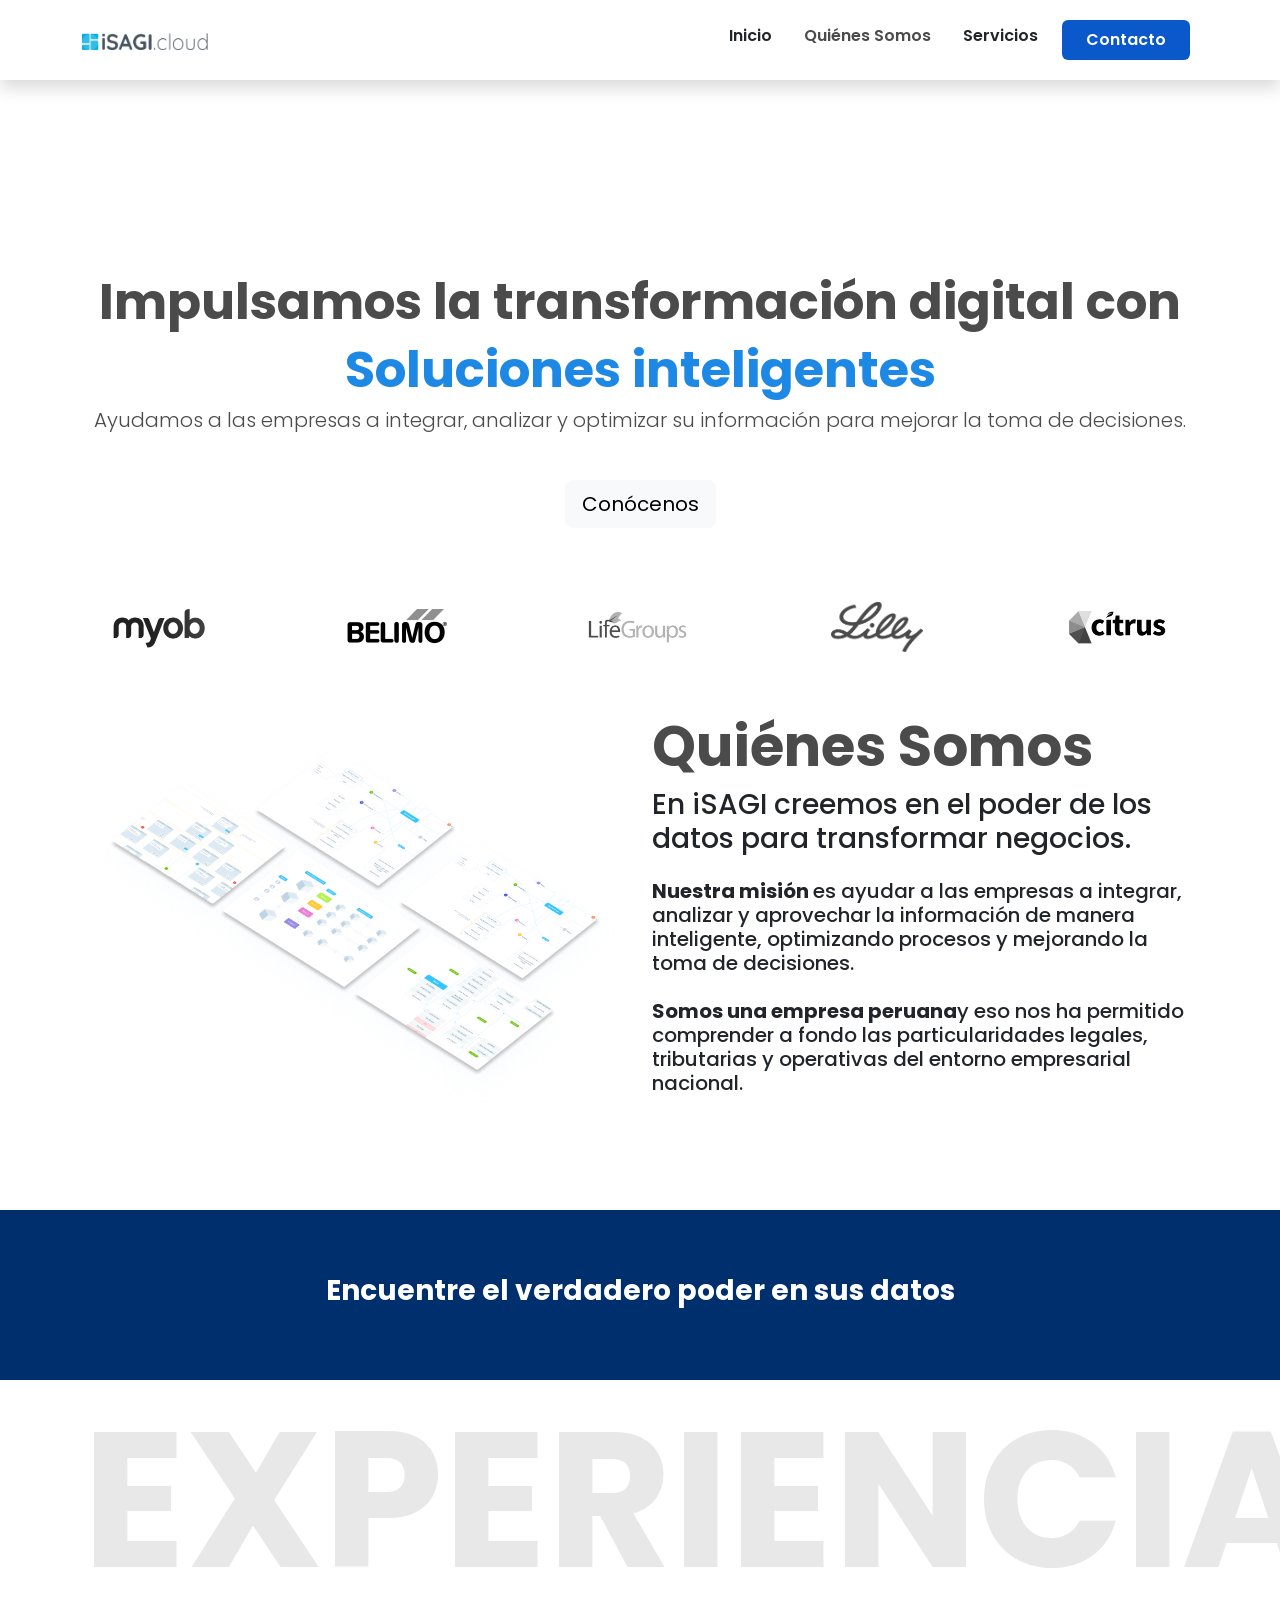
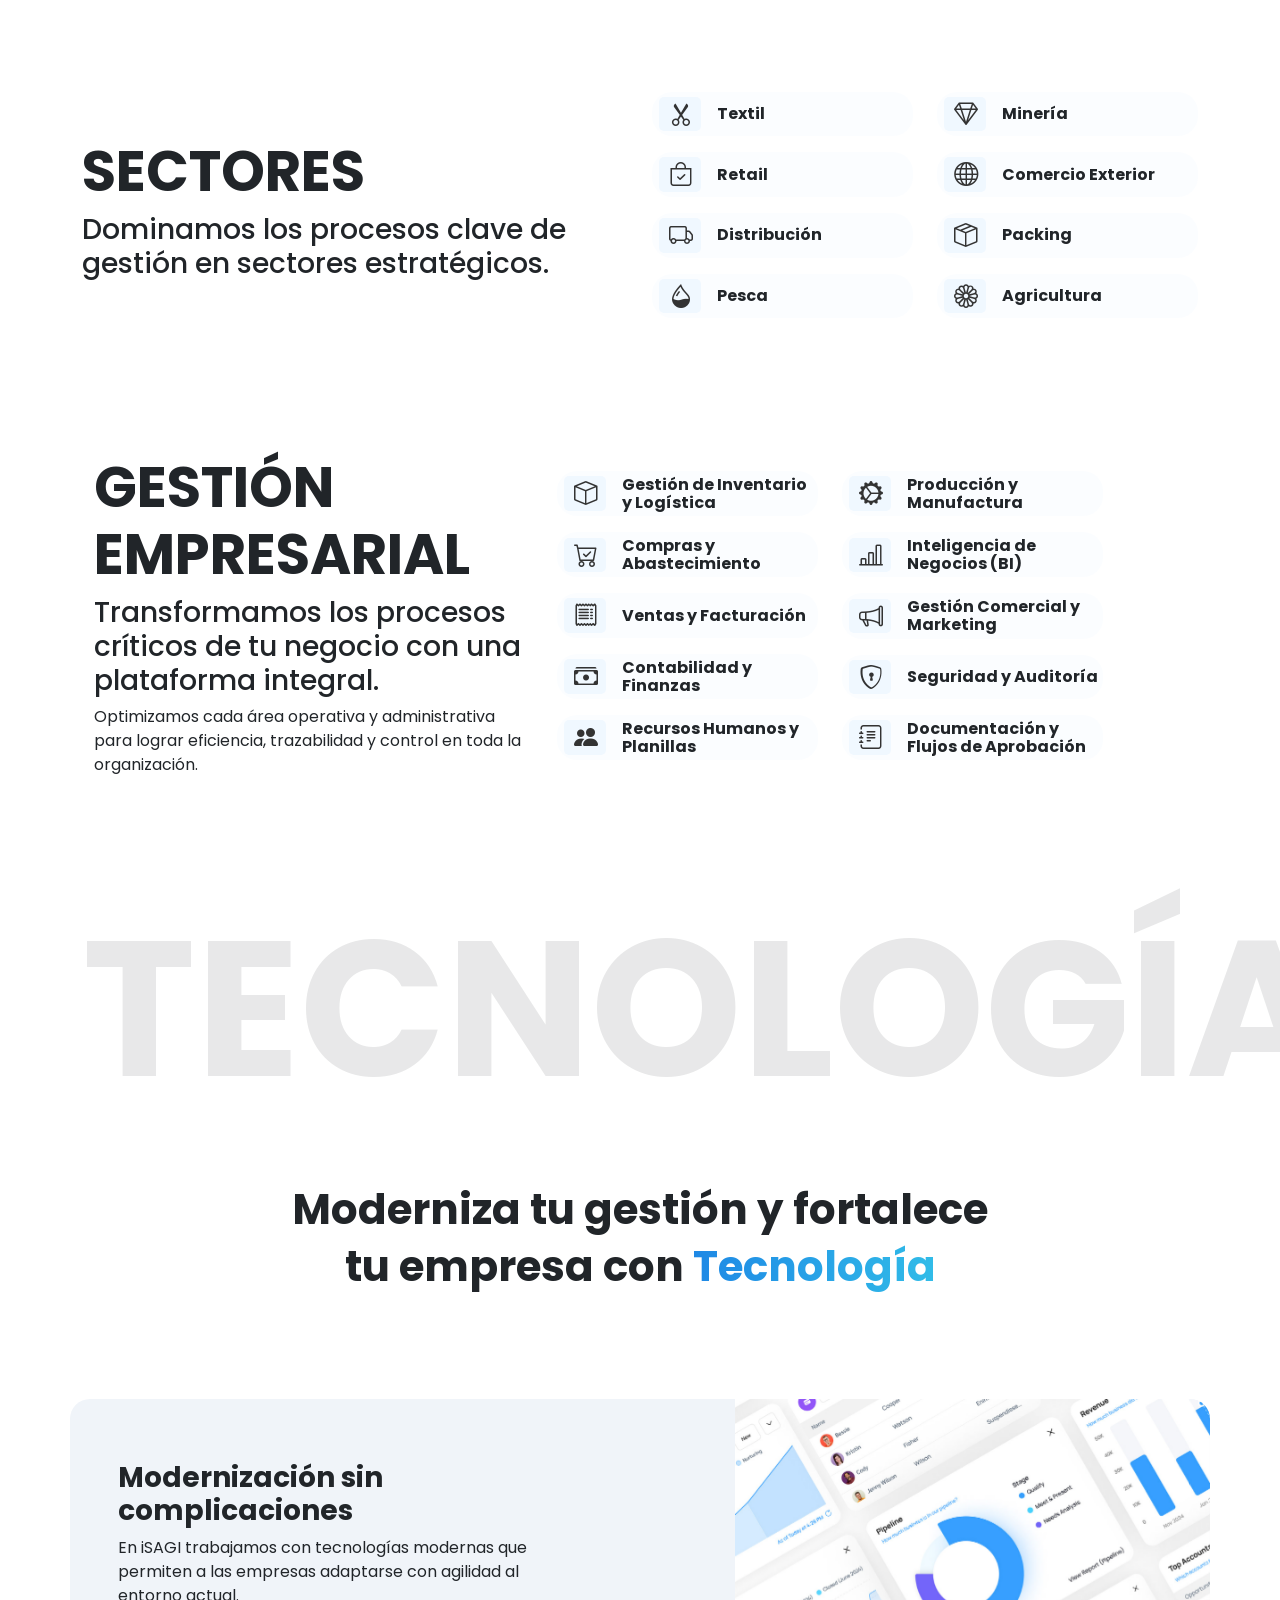
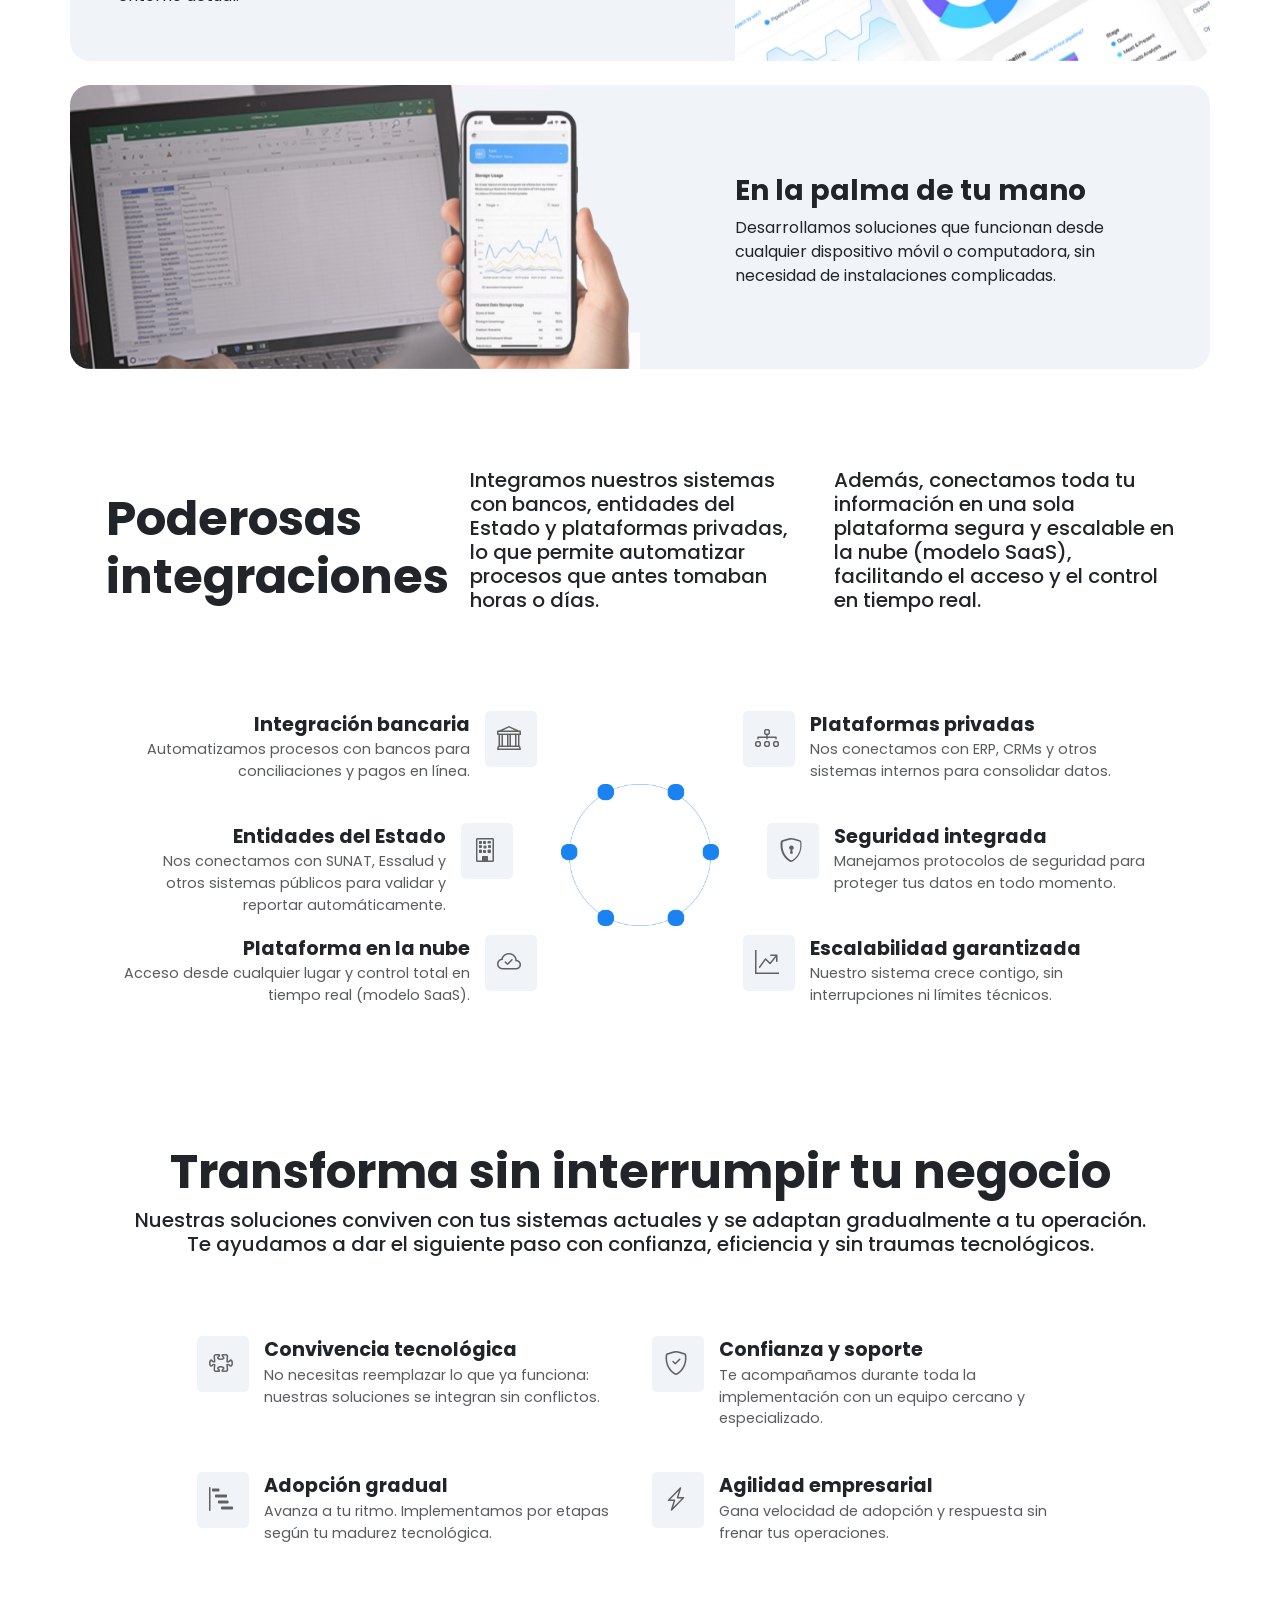
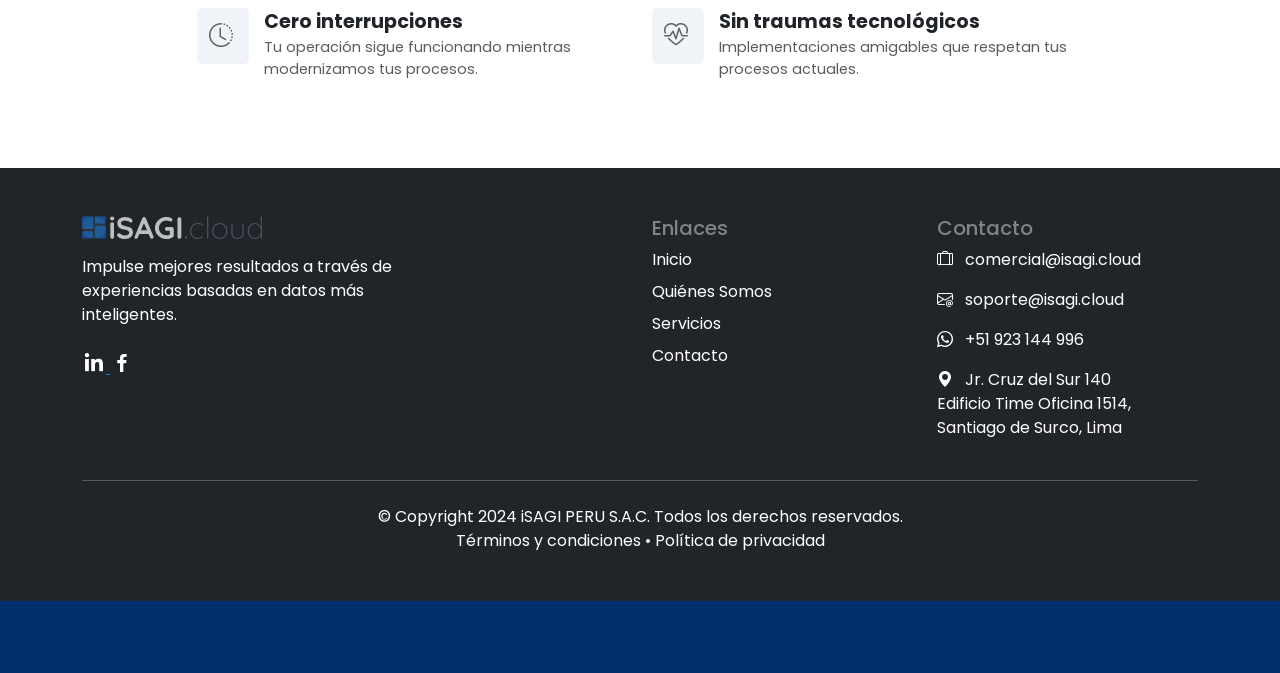
==== quienes-somos.html @ e59d082a "Add files via upload" ====
<!DOCTYPE html>
<html lang="es">
<head>
    <meta charset="UTF-8">
    <meta name="viewport" content="width=device-width, initial-scale=1.0">
    <title>iSAGI Cloud</title>
    
      <!-- Bootstrap Icons -->
      <link rel="stylesheet" href="https://cdn.jsdelivr.net/npm/bootstrap-icons/font/bootstrap-icons.css">
      <!-- Boxicons CSS -->
      <link rel="stylesheet" href="https://cdn.jsdelivr.net/npm/boxicons@2.1.4/css/boxicons.min.css">
      <script src="assets/vendor/swiper/swiper-bundle.min.js"></script>
    <!-- Bootstrap CSS -->
    <link href="https://cdn.jsdelivr.net/npm/bootstrap@5.3.0/dist/css/bootstrap.min.css" rel="stylesheet">
    
    <!-- Google Fonts (Poppins) -->
    <link rel="preconnect" href="https://fonts.googleapis.com">
    <link rel="preconnect" href="https://fonts.gstatic.com" crossorigin>
    <link href="https://fonts.googleapis.com/css2?family=Poppins:wght@400;600;700&display=swap" rel="stylesheet">
    <script src="js/swiper.min.js"></script>

    <!-- Custom CSS (debe ir después de Bootstrap) -->
    <link rel="stylesheet" href="style.css">
</head>
<body>

    <!-- Navigation -->
    <nav class="navbar navbar-expand-lg navbar-light bg-white py-3 shadow sticky">
        <div class="container">
            <a class="navbar-brand" href="index.html">
                <img src="images/iSAGI_Cloud_logo_white.png" alt="Isagi Logo" width="130">
            </a>
            <button class="navbar-toggler" type="button" data-bs-toggle="collapse" data-bs-target="#navbarNav" aria-controls="navbarNav" aria-expanded="false" aria-label="Toggle navigation">
                <span class="navbar-toggler-icon"></span>
            </button>
            <div class="collapse navbar-collapse" id="navbarNav">
                <ul class="navbar-nav ms-auto">
                    <li class="nav-item">
                        <a class="nav-link" href="index.html">Inicio</a>
                    </li>
                    <li class="nav-item">
                        <a class="nav-link active" aria-current="page" href="quienes-somos.html">Quiénes Somos</a>
                    </li>
                    <li class="nav-item">
                        <a class="nav-link" href="index.html#servicios">Servicios</a>
                    </li>
                    <li class="nav-item">
                        <a class="nav-link active btn btn-primary my-1 px-4" style="color:rgb(255, 255, 255);" aria-current="page" href="contactenos.html">Contacto</a>
                    </li>
                </ul>
            </div>
        </div>
    </nav>

    <!-- Main Content -->
    <main>
        <!-- Hero Section -->
        <section class="hero-section container my-5 py-5">
            <br>
            <br>
            <br>
            <br>
            <h2 class="display-3 fw-bold text-center"> Impulsamos la transformación digital con</h2>
            <h3 class="display-3 fw-bold text-center"> Soluciones inteligentes</h3>
            <h4 class="display-3 text-center"> Ayudamos a las empresas a integrar, analizar y optimizar su información para mejorar la toma de decisiones.</h4>
            <div class="my-4 pt-4 text-center">

                <a href="#quienes-somos" class="btn btn-light btn-lg">Conócenos</a>
            </div>

             <div class="container marcas">
                <div class="marcas-slider swiper">
                    <div class="swiper-wrapper">
                        <div class="swiper-slide"><img src="images/cliente/client-1.png" class="img-fluid" alt="">
                        </div>
                        <div class="swiper-slide"><img src="images/cliente/client-2.png" class="img-fluid" alt="">
                        </div>
                        <div class="swiper-slide"><img src="images/cliente/client-3.png" class="img-fluid" alt="">
                        </div>
                        <div class="swiper-slide"><img src="images/cliente/client-4.png" class="img-fluid" alt="">
                        </div>
                        <div class="swiper-slide"><img src="images/cliente/client-5.png" class="img-fluid" alt="">
                        </div>
                        <div class="swiper-slide"><img src="images/cliente/client-6.png" class="img-fluid" alt="">
                        </div>
                        <div class="swiper-slide"><img src="images/cliente/client-7.png" class="img-fluid" alt="">
                        </div>
                        <div class="swiper-slide"><img src="images/cliente/client-8.png" class="img-fluid" alt="">
                        </div>
                    </div>
                    <div class="swiper-pagination"></div>
                </div>
            </div>
            
            <div class="row align-items-center">
                <div id="quienes-somos" class="col-lg-6 text-center">
                    <img src="images/Group_543GRAFICO2.png" class="img-fluid rounded" alt="Equipo de Isagi">
                </div>
                <div class="col-lg-6">
                    <h1 class="display-4 fw-bold ">Quiénes Somos</h1>
                    <p class="h3">En iSAGI creemos en el poder de los datos para transformar negocios.</p>
                    <p class="h5 mt-4"><strong>Nuestra misión </strong>es ayudar a las empresas a integrar, analizar y aprovechar la información de manera inteligente, optimizando procesos y mejorando la toma de decisiones.</p> 
                    <p class="h5 mt-4"><strong>Somos una empresa peruana</strong>y eso nos ha permitido comprender a fondo las particularidades legales, tributarias y operativas del entorno empresarial nacional.</p>
                </div>
            </div>
        </section>
        
        <section class="mission-banner text-white text-center">
            <div class="container">
                <h3 class="fw-bold">Encuentre el verdadero poder en sus datos</h3>
                 </div>
        </section>

    </section> <br>
    <div id="experiencia"></div>
    <div class="container ">

        <div class="row">
           
            <div class="display-4 fw-xxl">EXPERIENCIA</div>
        </div>
        <br>
        <br>
        <br>
        <br>
        <div class="row align-items-center">
        </div>
    </div>
    <section>
        <div class="container">
            <div class="row align-items-center">
                <div class="col-md-6">
                    <h2 class="display-4 fw-bold">SECTORES</h2>
                    <p class="h3">Dominamos los procesos clave de gestión en sectores estratégicos.</p>
                </div>

                <div class="col-md-3">
                    <div class="rubro">
                        <div><i class="bi bi-scissors"></i></div>
                        <div>Textil</div>
                    </div>
                    <div class="rubro">
                        <div><i class="bi bi-bag-check"></i></div>
                        <div>Retail</div>
                    </div>
                    <div class="rubro">
                        <div><i class="bi bi-truck"></i></div>
                        <div>Distribución</div>
                    </div>
                    <div class="rubro">
                        <div><i class="bi bi-droplet-half"></i></div>
                        <div>Pesca</div>
                    </div>
                </div>

                <div class="col-md-3">
                    <div class="rubro">
                        <div><i class="bi bi-gem"></i></div>
                        <div>Minería</div>
                    </div>
                    <div class="rubro">
                        <div><i class="bi bi-globe"></i></div>
                        <div>Comercio Exterior</div>
                    </div>
                    <div class="rubro">
                        <div><i class="bi bi-box-seam"></i></div>
                        <div>Packing</div>
                    </div>
                    <div class="rubro">
                        <div><i class="bi bi-flower1"></i></div>
                        <div>Agricultura</div>
                    </div>
                </div>

            </div>
        </div>
    </section>
    <br>
    <br>
    <br>
    <br>
    <br>
    <section>
        <div class="container">
            <div class="row align-items-center">
                <div class="col-md-5 px-4">
                    <h2 class="display-4 fw-bold">GESTIÓN EMPRESARIAL</h2>
                    <p class="h3">Transformamos los procesos críticos de tu negocio con una plataforma integral.<br>
                    </p>
                    <p>
                        Optimizamos cada área operativa y administrativa para lograr eficiencia, trazabilidad y
                        control en toda la organización.
                    </p>
                </div>
                <div class="col-md-3">
                    <div class="rubro">
                        <div><i class="bi bi-box"></i></div>
                        <div>Gestión de Inventario y Logística</div>
                    </div>
                    <div class="rubro">
                        <div><i class="bi bi-cart-check"></i></div>
                        <div>Compras y Abastecimiento</div>
                    </div>
                    <div class="rubro">
                        <div><i class="bi bi-receipt"></i></div>
                        <div>Ventas y Facturación</div>
                    </div>
                    <div class="rubro">
                        <div><i class="bi bi-cash-stack"></i></div>
                        <div>Contabilidad y Finanzas</div>
                    </div>
                    <div class="rubro">
                        <div><i class="bi bi-people-fill"></i></div>
                        <div>Recursos Humanos y Planillas</div>
                    </div>
                </div>

                <div class="col-md-3">
                    <div class="rubro">
                        <div><i class="bi bi-gear-wide-connected"></i></div>
                        <div>Producción y Manufactura</div>
                    </div>
                    <div class="rubro">
                        <div><i class="bi bi-bar-chart-line"></i></div>
                        <div>Inteligencia de Negocios (BI)</div>
                    </div>
                    <div class="rubro">
                        <div><i class="bi bi-megaphone"></i></div>
                        <div>Gestión Comercial y Marketing</div>
                    </div>
                    <div class="rubro">
                        <div><i class="bi bi-shield-lock"></i></div>
                        <div>Seguridad y Auditoría</div>
                    </div>
                    <div class="rubro">
                        <div><i class="bi bi-journal-text"></i></div>
                        <div>Documentación y Flujos de Aprobación</div>
                    </div>
                </div>
            </div>
        </div>
    </section>
    <br>
    <br>
    <br>
    <br>
    <br>
    <div id="tecnología"></div>
    <div class="container">
        <div class="row">
            <div class="display-4 fw-xxl "> TECNOLOGÍA</div>
        </div>
    </div>
    <section>
        <div class="container ">
            <div class="row align-items-center justify-content-center min-vh-2">
                <div class="col-md-8 text-center">
                    <h2 class="display-5 fw-bold"><small>Moderniza tu gestión y fortalece tu empresa con <span
                                class="gradient-text">Tecnología</span></small></h2>
                </div>
            </div>
            <div class="row align-items-center box mt-4">
                <div class="col-md-5 px-4 py-4 mx-4">
                    <h2 class="h3 fw-bold mt-4">Modernización sin complicaciones</h2>
                    <p>
                        En iSAGI trabajamos con tecnologías modernas que permiten a las empresas adaptarse con agilidad
                        al entorno actual.
                    </p>
                </div>
                <div class="col-md-5 box-img-br">
                    <img src="/images/imagen 1.png" alt="garfico1" class="img-fluid">
                </div>
            </div>
            <div class="row align-items-center box mt-4">
                <div class="col-md-6 box-img-br">
                    <img src="/images/imagen 2.png" alt="garfico1" class="img-fluid">
                </div>
                <div class="col-md-5 px-4 py-4 mx-4">
                    <h2 class="h3 fw-bold mt-4">En la palma de tu mano</h2>
                    <p>
                        Desarrollamos soluciones que funcionan desde cualquier dispositivo móvil o computadora, sin
                        necesidad de instalaciones complicadas.
                    </p>
                </div>

            </div>
            <div class="row align-items-center py-4 px-4 mt-4">
                <div class="container text-center">
                    <div class="row align-items-center min-vh-2 mb-4">
                        <div class="col-12 col-md-4 text-start">
                            <h2 class="display-5 fw-bold">Poderosas integraciones</h2>
                        </div>
                        <div class="col-12 col-md-8 ">
                            <div class="fw-bold d-flex align-items-end">
                                <p class=" text-start h5 pb-3 pe-4">
                                    Integramos nuestros sistemas con bancos, entidades del Estado y plataformas
                                    privadas,
                                    lo que permite automatizar procesos que antes tomaban horas o días.
                                </p>
                                <p class=" text-start h5 pb-3">
                                    Además, conectamos toda tu información en una sola plataforma segura y escalable en
                                    la nube
                                    (modelo SaaS),
                                    facilitando el acceso y el control en tiempo real.
                                </p>
                            </div>
                        </div>
                    </div>
                    <div class="row align-items-center">
                        
                        <div class="col-12 col-md-5 text-end">
                            <div class="tag">
                                <div class="tag-text">
                                    <h5 class="fw-bold">Integración bancaria</h5>
                                    <p class="text-muted">Automatizamos procesos con bancos para conciliaciones y
                                        pagos en línea.</p>
                                </div>
                                <div class="tag-icon">
                                    <i class="bi bi-bank h4 text-primary me-3"></i>
                                </div>
                            </div>
                            <div class="tag me-4">
                                <div class="tag-text">
                                    <h5 class="fw-bold">Entidades del Estado</h5>
                                    <p class="text-muted">Nos conectamos con SUNAT, Essalud y otros sistemas
                                        públicos para validar y reportar automáticamente.</p>
                                </div>
                                <div class="tag-icon">
                                    <i class="bi bi-building h4 text-primary me-3"></i>
                                </div>
                            </div>
                            <div class="tag">
                                <div class="tag-text">
                                    <h5 class="fw-bold">Plataforma en la nube</h5>
                                    <p class="text-muted">Acceso desde cualquier lugar y control total en tiempo
                                        real (modelo SaaS).</p>
                                </div>
                                <div class="tag-icon">
                                    <i class="bi bi-cloud-check h4 text-primary me-3"></i>
                                </div>
                            </div>
                        </div>

                        
                        <div class="col-12 col-md-2 my-4">
                            <img src="images/atomo.png" class="img-fluid" style="margin-bottom: 3rem;"
                                alt="Integraciones en la nube">
                        </div>

                        
                        <div class="col-12 col-md-5 text-start">
                            <div class="tag">
                                <div class="tag-icon">
                                    <i class="bi bi-diagram-3 h4 text-primary me-3"></i>
                                </div>
                                <div class="tag-text">
                                    <h5 class="fw-bold">Plataformas privadas</h5>
                                    <p class="text-muted">Nos conectamos con ERP, CRMs y otros sistemas internos
                                        para consolidar datos.</p>
                                </div>
                            </div>
                            <div class="tag ms-4">
                                <div class="tag-icon">
                                    <i class="bi bi-shield-lock h4 text-primary me-3"></i>
                                </div>
                                <div class="tag-text">
                                    <h5 class="fw-bold">Seguridad integrada</h5>
                                    <p class="text-muted">Manejamos protocolos de seguridad para proteger tus datos
                                        en todo momento.</p>
                                </div>
                            </div>
                            <div class="tag">
                                <div class="tag-icon">
                                    <i class="bi bi-graph-up-arrow h4 text-primary me-3"></i>
                                </div>
                                <div class="tag-text">
                                    <h5 class="fw-bold">Escalabilidad garantizada</h5>
                                    <p class="text-muted">Nuestro sistema crece contigo, sin interrupciones ni
                                        límites técnicos.</p>
                                </div>
                            </div>

                        </div>
                    </div>
                </div>
            </div>

            <div class="row align-items-center  justify-content-center py-4 px-4 mt-4 ">
                <div class="col-md-12 px-4 text-center">
                    <h2 class="display-5 h3 fw-bold mt-4">Transforma sin interrumpir tu negocio</h2>
                    <p class="h5">
                        Nuestras soluciones conviven con tus sistemas actuales y se adaptan gradualmente a tu
                        operación.<br>
                        Te ayudamos a dar el siguiente paso con confianza, eficiencia y sin traumas tecnológicos.
                    </p>
                </div>
            </div>

            <div class="row align-items-center  justify-content-center py-4 px-4 mt-4">
              
                <div class="col-12 col-md-5 text-start">
                    <div class="tag mb-4">
                        <div class="tag-icon">
                            <i class="bi bi-puzzle h4 text-primary me-3"></i>
                        </div>
                        <div class="tag-text">
                            <h5 class="fw-bold">Convivencia tecnológica</h5>
                            <p class="text-muted">No necesitas reemplazar lo que ya funciona: nuestras soluciones se
                                integran sin conflictos.</p>
                        </div>
                    </div>
                    <div class="tag mb-4">
                        <div class="tag-icon">
                            <i class="bi bi-bar-chart-steps h4 text-primary me-3"></i>
                        </div>
                        <div class="tag-text">
                            <h5 class="fw-bold">Adopción gradual</h5>
                            <p class="text-muted">Avanza a tu ritmo. Implementamos por etapas según tu madurez
                                tecnológica.</p>
                        </div>
                    </div>
                    <div class="tag">
                        <div class="tag-icon">
                            <i class="bi bi-clock-history h4 text-primary me-3"></i>
                        </div>
                        <div class="tag-text">
                            <h5 class="fw-bold">Cero interrupciones</h5>
                            <p class="text-muted">Tu operación sigue funcionando mientras modernizamos tus procesos.</p>
                        </div>
                    </div>
                </div>

             
                <div class="col-12 col-md-5 text-start">
                    <div class="tag mb-4">
                        <div class="tag-icon">
                            <i class="bi bi-shield-check h4 text-primary me-3"></i>
                        </div>
                        <div class="tag-text">
                            <h5 class="fw-bold">Confianza y soporte</h5>
                            <p class="text-muted">Te acompañamos durante toda la implementación con un equipo cercano y
                                especializado.</p>
                        </div>
                    </div>
                    <div class="tag mb-4">
                        <div class="tag-icon">
                            <i class="bi bi-lightning-charge h4 text-primary me-3"></i>
                        </div>
                        <div class="tag-text">
                            <h5 class="fw-bold">Agilidad empresarial</h5>
                            <p class="text-muted">Gana velocidad de adopción y respuesta sin frenar tus operaciones.</p>
                        </div>
                    </div>
                    <div class="tag">
                        <div class="tag-icon">
                            <i class="bi bi-heart-pulse h4 text-primary me-3"></i>
                        </div>
                        <div class="tag-text">
                            <h5 class="fw-bold">Sin traumas tecnológicos</h5>
                            <p class="text-muted">Implementaciones amigables que respetan tus procesos actuales.</p>
                        </div>
                    </div>
                </div>
            </div>
        </div>
     
    </section>
    <br>
    <footer class="footer bg-dark text-white py-5">
        <div class="container">
            <div class="row">
                <!-- Columna 1: Logo y descripción -->
                <div class="col-md-4 pr-4">
                    <img src="images/logo-dark.svg" alt="iSAGI Logo" width="180" class="mb-3">
                    <p>Impulse mejores resultados a través de experiencias basadas en datos más inteligentes.</p>
                    <div class="social-links mt-4">
                        <a href="https://linkedin.com/company/isagi" target="_blank">
                            <i class="bx bxl-linkedin" style="font-size: 1.5rem; color: white;"></i>
                        </a>
                        <a href="https://www.facebook.com/profile.php?id=100078693523876" target="_blank">
                            <i class="bx bxl-facebook" style="font-size: 1.5rem; color: white;"></i>
                        </a>
                    </div>
                </div>

                <div class="col-md-2">
                </div>

                <div class="col-md-3">
                    <h5 style="color: rgb(131, 131, 131);">Enlaces</h5>
                    <ul class="list-unstyled">
                        <li class="pb-2"><a href="index.html" class="text-white text-decoration-none ">Inicio</a></li>
                        <li class="pb-2"><a href="quienes-somos.html" class="text-white text-decoration-none">Quiénes
                                Somos</a></li>
                        <li class="pb-2"><a href="index.html#servicios" class="text-white text-decoration-none">Servicios</a>
                        </li>
                        <li class="pb-2"><a href="contactenos.html" class="text-white text-decoration-none">Contacto</a>
                        </li>
                    </ul>
                </div>

                <div class="col-md-3">
                    <h5 style="color: rgb(131, 131, 131);">Contacto</h5>
                    <p><i class="bi bi-suitcase-lg"></i> <span class="ms-2 text-white">
                            comercial@isagi.cloud
                        </span></p>
                    <p><i class="bi bi-envelope-at"></i> <span class="ms-2 text-white">
                            soporte@isagi.cloud
                        </span></p>
                    <p><i class="bi bi-whatsapp"></i><span class="ms-2 text-white">
                            +51 923 144 996
                        </span>
                    </p>
                    <p><i class="bi bi-geo-alt-fill"></i><span class="ms-2 text-white">
                            Jr. Cruz del Sur 140<br>
                            Edificio Time Oficina 1514,<br>
                            Santiago de Surco, Lima</p>
                    </span>
                    </p>
                </div>

            </div>

            <hr class="my-4 border-light">

            <!-- Copyright y Políticas -->
            <div class="text-center">
                <p class="mb-0">© Copyright 2024 iSAGI PERU S.A.C. Todos los derechos reservados.</p>
                <a href="terminos.html" class="text-white text-decoration-none">Términos y condiciones</a> •
                <a href="politica-privacidad.html" class="text-white text-decoration-none">Política de privacidad</a>
            </div>
        </div>
    </footer>
    </main>

    <!-- Footer -->
    <footer class="footer-dark text-white pt-5 pb-4"></footer>

    <!-- Bootstrap JS -->
    <script src="https://cdn.jsdelivr.net/npm/bootstrap@5.3.0/dist/js/bootstrap.bundle.min.js"></script>
    <script src="js/swiper.min.js"></script>
    <script src="js/main.js"></script>



<!-- scrip Swiper 
<script>
  const swiper = new Swiper('.swiper', {
    loop: true,
    slidesPerView: 2, 
    spaceBetween: 20, 
    
    autoplay: {
      delay: 0,
      disableOnInteraction: false, 
    },

    speed: 5000, // Aumentamos la velocidad para un deslizamiento más lento y suave
    grabCursor: true, 
    
    breakpoints: {
      576: {
        slidesPerView: 3,
        spaceBetween: 30
      },
      768: {
        slidesPerView: 4,
        spaceBetween: 40
      },
      992: {
        slidesPerView: 6, // Mostramos más logos en pantallas grandes
        spaceBetween: 50
      }
    }
  });
</script>-->
</body>
</html>
---- style.css ----
:root {
    --primary-color: #1e88e5;
    --secondary-color: #002F6D;
    --accent-color: #696969;
    --text-color: #212529;
    --header-color: #4b4b4b;
    --background-color: #FFFFFF;
  }
  
  body {
      font-family: 'Poppins', sans-serif; 
      color: var(--text-color);
      background-color: var(--background-color);
  }
  
  .navbar-nav .nav-link {
      font-weight: 600;
      color: var(--text-color);
      margin: 0 0.5rem;
  }
  
  .navbar-nav .nav-link.active,
  .navbar-nav .nav-link:hover {
      color: var(--header-color);
  }

  .hero-section h1 {
      color: var(--header-color);
  }

  .hero-section h2 {
    color: var(--header-color);
    font-size: 50px;
}

.hero-section h3 {
    color: var(--primary-color);
    font-size: 50px;
}
.hero-section h4 {
    color: var(--header-color);
    font-size: 20px;
}
.hero-section h5 {
    color: var(--header-color);
    font-size: 25px;
}

  .hero-section .lead {
      color: var(--accent-color);
      font-size: 1.25rem;
  }
  .tag-text h5 {
    font-size: 1.2em;
    line-height: 1.5;
    margin-bottom: 0;
  }

  .mission-banner {
      background-color: var(--secondary-color);
      padding: 4rem 0; 
  }
    
  .footer-dark {
      background-color: var(--secondary-color);
  }
  
  .footer-dark a {
      text-decoration: none;
      transition: color 0.3s;
  }
  
  .footer-dark a:hover {
      color: #ddd;
      text-decoration: underline;
  }

 /*Swiper Styles */

  .marcas {
    padding: 40px 0;
    overflow: hidden;
    background-color: white;
    min-height: auto;
  }
  
  .marcas-slider {
    /* max-width: 700px; */
    margin: 0 auto;
    padding: 0 15px;
    overflow: hidden;
  }
  
  .marcas .swiper-wrapper {
    display: flex; /* necesario */
    align-items: center;
  }
  
  .marcas .swiper-slide {
    display: flex;
    justify-content: center;
    align-items: center;
    padding: 10px;
    min-width: 120px;
  }
  
  .marcas .swiper-slide img {
    max-height: 50px;
    width: auto;
    filter: grayscale(100%);
    transition: filter 0.3s ease;
  }
  
  .marcas .swiper-slide img:hover {
    filter: grayscale(0%);
    transform: scale(1.05);
  }
  
  .text-gradient-flash {
    background: linear-gradient(to right, var(--secondary), var(--primary));
    background-size: 200% auto;
    background-clip: text;
    -webkit-background-clip: text;
    color: transparent;
    -webkit-text-fill-color: transparent;
    animation: flashGradient 2.5s ease-in;
  }
  
  @keyframes flashGradient {
    to {
      background-position: -200% center; /* MUEVE en 2000ms aprox */
    }
  }
  .lead strong,
  strong {
    font-weight: bold;
    font-size: inherit;
  }
  
  .fw-xxl {
    font-weight: bold;
    opacity: 0.1;
    transition: all 0.8s ease;
    font-size: 12rem;
    height: 12rem;
    line-height: 12rem;
  }
  
  .fw-xxlx:hover {
    opacity: 1;
    font-size: 3.5rem;
  }
  .rubro {
    background: #f0f8ff4e;
    padding: 5px 2px 5px 2px;
    border-radius: 20px;
    margin-bottom: 1rem;
    display: flex;
    align-items: center;
  }
  .rubro i {
    color: #333;
    margin-right: .5rem !important;
    font-size: 1.5rem;
  }
  .rubro div {
    margin-left: 1rem;
    font-size: 1.0rem;
    line-height: 1.1rem;
    font-weight: bold;
  }
  .rubro div:nth-child(1)  {
    margin-left: 5px;
    font-size: 1.0rem;
    font-weight: bold;
    background-color: aliceblue;
    padding: 5px 0 5px 10px;
    border-radius: 5px;
  }
  
  .gradient-text {
    /* background: linear-gradient(90deg, #0b57d0, #4285f4); */
    background: linear-gradient(90deg, #1e88e5, #31bce8);
    background-clip: text;              /* propiedad estándar */
    -webkit-background-clip: text;      /* para compatibilidad con WebKit */
    -webkit-text-fill-color: transparent;
  }
  .box {
    background: linear-gradient(90deg, #fafafa, #f0f8ff4e);
    background: #f0f4f9;
    padding: 0;
    border-radius: 20px;
    margin-bottom: 1rem;
    display: flex;
    align-items: center;
    justify-content: space-between;
    overflow: hidden;
  }
  .box .box-img-br{
    position: relative;
    padding: 0;
  }
  
  span {
    font-size: inherit;
  }
  
  .min-vh-4 {
    min-height: 60vh!important;
  }
  .min-vh-2 {
    min-height: 30vh!important;
  }
  
  .tag {
    display: flex;
  }
  .tag-text  {
    font-size: 1rem;
    margin: 0 15px;
    min-height: 7rem;
  }
  .tag-text h5 {
    font-size: 1.2em;
    line-height: 1.5;
    margin-bottom: 0;
  }
  .tag-text p {
    font-size: 0.9em;
    line-height: 1.5;
  }
  .tag-icon  {
    font-size: 1.5rem;
    font-weight: bold;
    background-color: #f0f4f9;
    padding: 10px 0 5px 12px;
    border-radius: 5px;
    width: 3.5rem;
    height: 3.5rem;
  }
  .tag-icon i {
    color: #616161 !important;
  }
  .input-group {
    outline: 0;
    box-shadow: none;
  }
  .input-group:focus {
    outline: 0;
    box-shadow: 0 0 0 .25rem rgba(13, 110, 253, .25);
  }
  .input-group .form-control {
    border-right: none;
  }
  .input-group .form-control:focus {
    border-right: none;
    box-shadow:none;
  }
  
  .input-group .btn {
    border-top-left-radius: 0;
    border-bottom-left-radius: 0;
  }
  .rubro {
    background: #f0f8ff4e;
    padding: 5px 2px 5px 2px;
    border-radius: 20px;
    margin-bottom: 1rem;
    display: flex;
    align-items: center;
  }
  .rubro i {
    color: #333;
    margin-right: .5rem !important;
    font-size: 1.5rem;
  }
  .rubro div {
    margin-left: 1rem;
    font-size: 1.0rem;
    line-height: 1.1rem;
    font-weight: bold;
  }
  .rubro div:nth-child(1)  {
    margin-left: 5px;
    font-size: 1.0rem;
    font-weight: bold;
    background-color: aliceblue;
    padding: 5px 0 5px 10px;
    border-radius: 5px;
  }
  .comillas {
    position: relative;
    padding: 0.5em 1em;
    font-size: inherit;
  }
  
  .comillas::before,
  .comillas::after {
    content: "";
    /* position: absolute; */
    top: 0.25em;
    color: var(--bs-primary);
    font-weight: bold;
    /* font: size 1.5em; */
  }
  
  .comillas::before {
    margin-left: -1em;
    content: "“";
  }
  
  .comillas::after {
    margin-right: -1em;
    content: "”";
  }

  .sticky {
    position: sticky;
    top: 0;
}
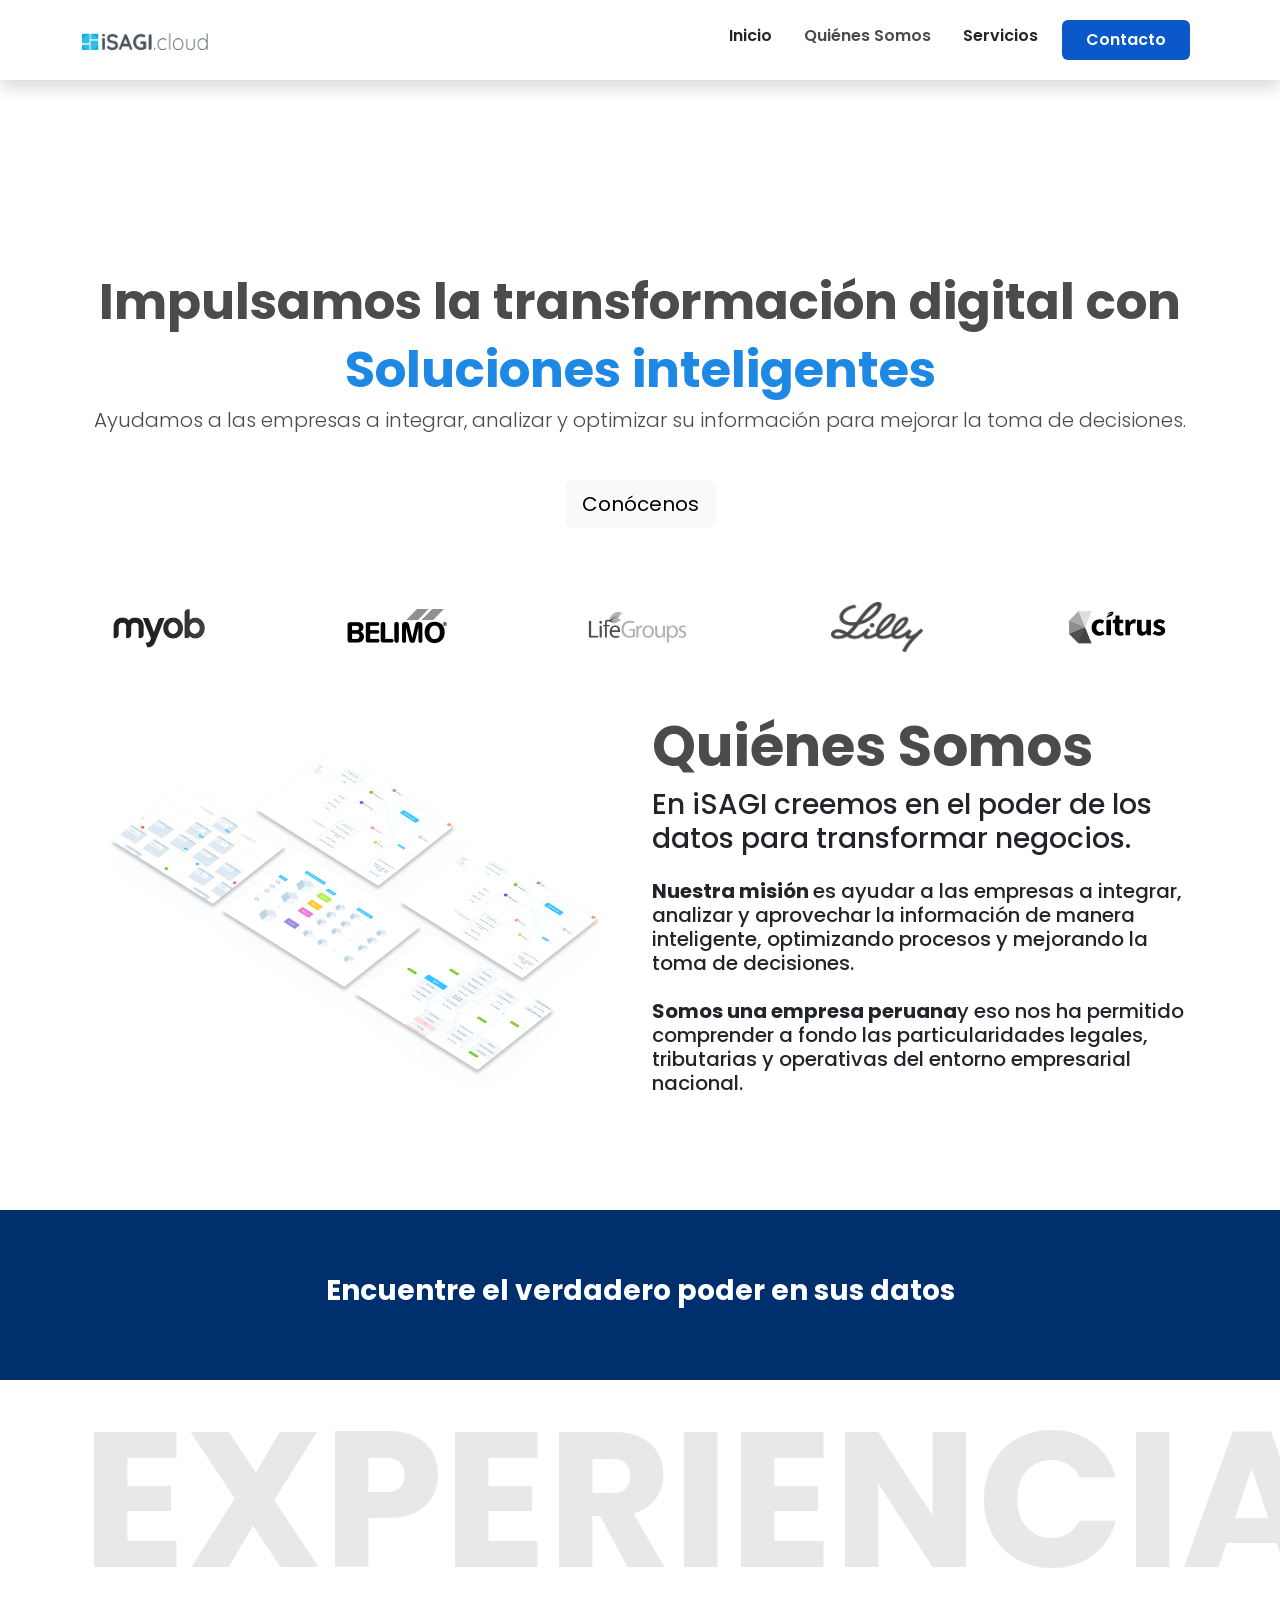
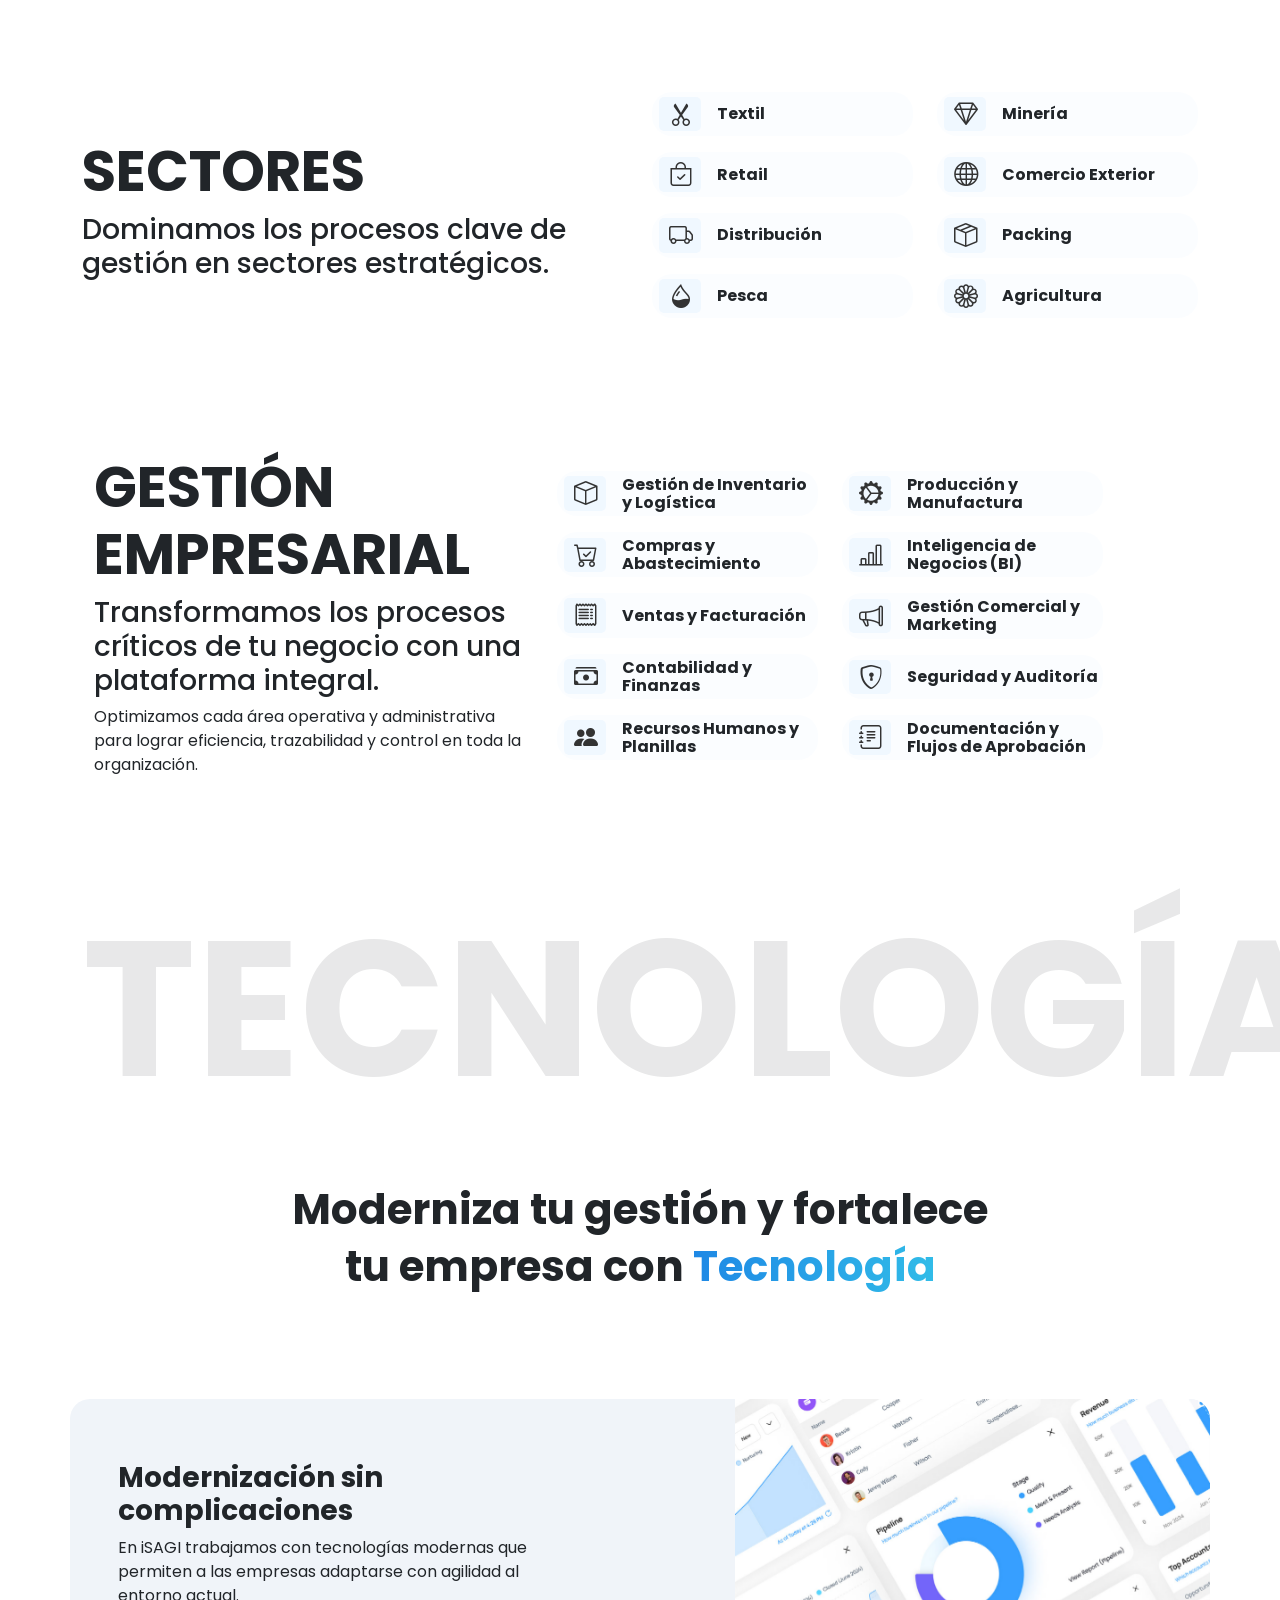
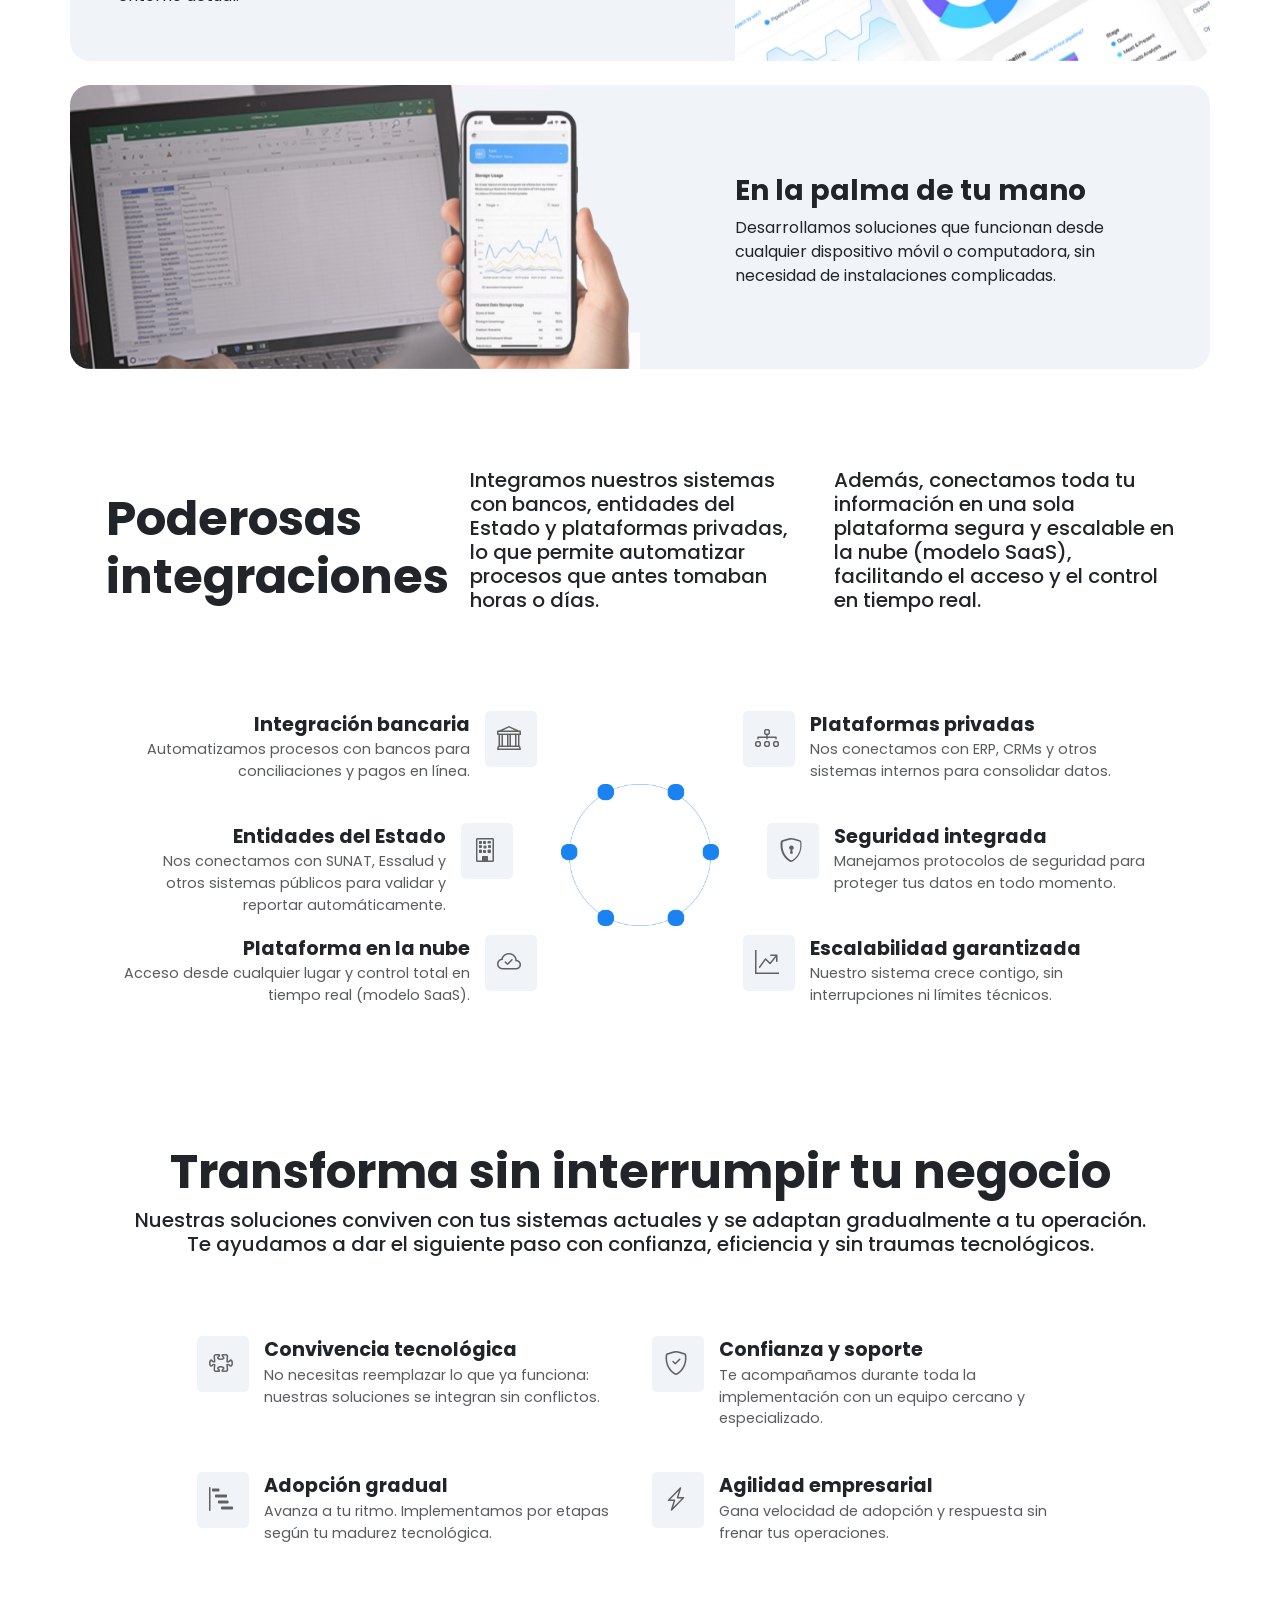
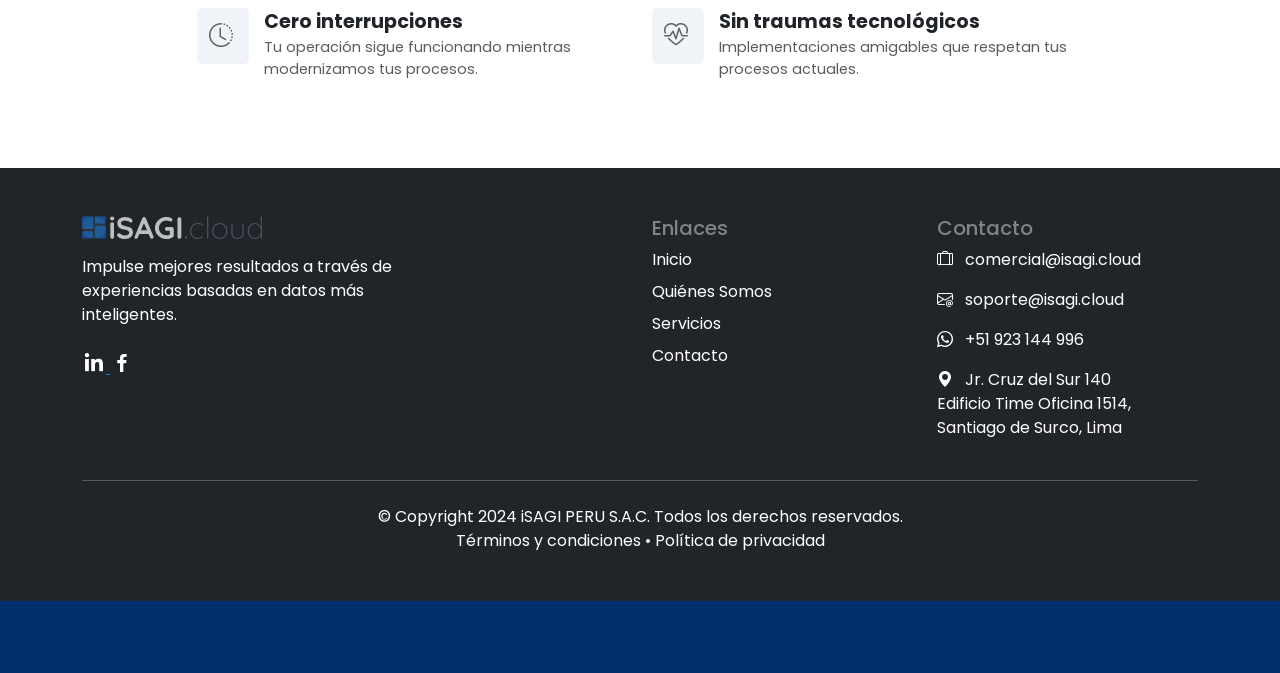
==== commit 9fd87b5a: "Update quienes-somos.html" ====
--- a/quienes-somos.html
+++ b/quienes-somos.html
@@ -268,12 +268,12 @@
                     </p>
                 </div>
                 <div class="col-md-5 box-img-br">
-                    <img src="/images/imagen 1.png" alt="garfico1" class="img-fluid">
+                    <img src="images/imagen 1.png" alt="garfico1" class="img-fluid">
                 </div>
             </div>
             <div class="row align-items-center box mt-4">
                 <div class="col-md-6 box-img-br">
-                    <img src="/images/imagen 2.png" alt="garfico1" class="img-fluid">
+                    <img src="images/imagen 2.png" alt="garfico1" class="img-fluid">
                 </div>
                 <div class="col-md-5 px-4 py-4 mx-4">
                     <h2 class="h3 fw-bold mt-4">En la palma de tu mano</h2>
@@ -575,4 +575,5 @@
   });
 </script>-->
 </body>
-</html>+
+</html>
